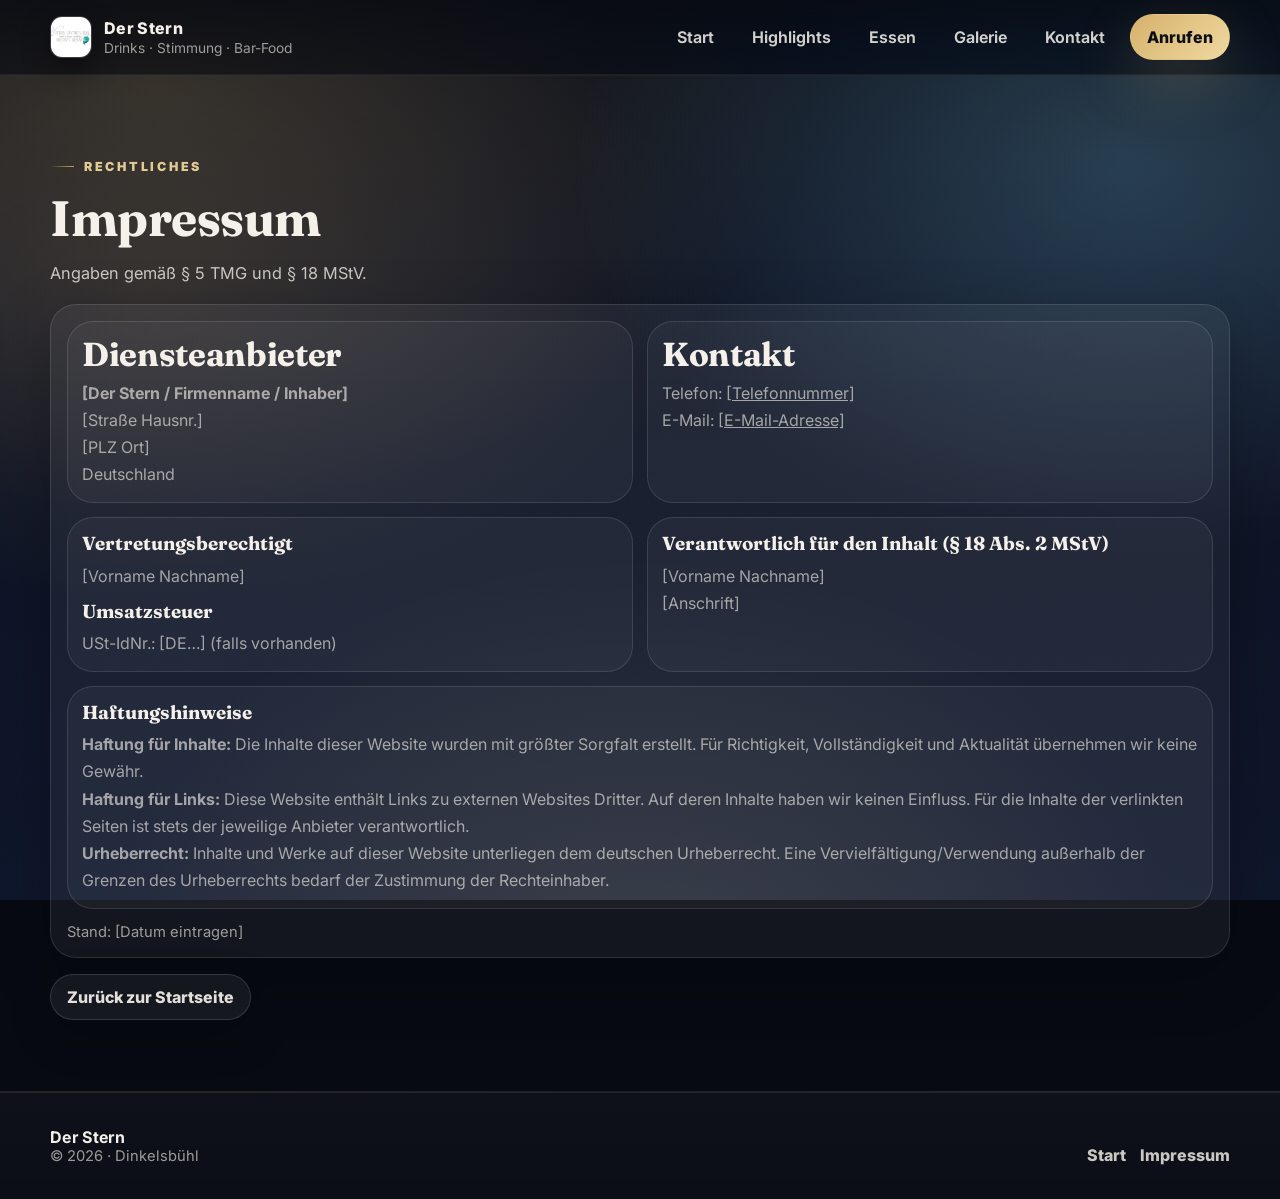
==== impressum.html @ 0d74dd8b "Add files via upload" ====
<!doctype html>
<html lang="de">
<head>
  <meta charset="utf-8" />
  <meta name="viewport" content="width=device-width,initial-scale=1" />
  <title>Impressum · Der Stern Bar · Dinkelsbühl</title>
  <meta name="description" content="Impressum von Der Stern Bar in Dinkelsbühl. Betreiberangaben, Kontakt und rechtliche Hinweise." />

  <link rel="preconnect" href="https://fonts.googleapis.com" />
  <link rel="preconnect" href="https://fonts.gstatic.com" crossorigin />
  <link href="https://fonts.googleapis.com/css2?family=Fraunces:wght@500;600;700&family=Inter:wght@400;500;600;700&display=swap" rel="stylesheet" />

  <style>
    :root{
      --bg0:#070A12; --bg1:#0B1020; --bg2:#0E162B;
      --ink:#F5F1EA; --muted:rgba(245,241,234,.78); --muted2:rgba(245,241,234,.62);
      --gold:#D6B16B; --gold2:#F0D9A0; --accent:#7DD3FC;
      --line:rgba(245,241,234,.10);
      --card:rgba(255,255,255,.06);
      --glass:rgba(10,12,18,.55);
      --shadow:0 26px 80px rgba(0,0,0,.55);
      --radius:18px; --radius2:26px; --wrap:1180px;
      --ease:cubic-bezier(.2,.9,.2,1);
    }

    *{box-sizing:border-box}
    html,body{margin:0;padding:0}
    body{
      font-family:Inter,system-ui,-apple-system,Segoe UI,Roboto,Arial,sans-serif;
      color:var(--ink);
      background:var(--bg0);
      overflow-x:hidden;
      -webkit-font-smoothing:antialiased;
      text-rendering:optimizeLegibility;
    }
    a{color:inherit}
    .wrap{width:min(var(--wrap), calc(100% - 44px)); margin:0 auto}

    .bg{
      position:fixed; inset:0; z-index:-3;
      background:
        radial-gradient(1100px 700px at 12% 10%, rgba(214,177,107,.16), transparent 60%),
        radial-gradient(900px 600px at 88% 18%, rgba(125,211,252,.14), transparent 62%),
        radial-gradient(900px 700px at 50% 110%, rgba(240,217,160,.12), transparent 62%),
        linear-gradient(180deg, var(--bg0) 0%, var(--bg1) 35%, var(--bg2) 100%);
    }
    .noise{
      position:fixed; inset:0; z-index:-2; pointer-events:none;
      opacity:.12;
      background-image:url('data:image/svg+xml;utf8,<svg xmlns="http://www.w3.org/2000/svg" width="180" height="180"><filter id="n"><feTurbulence type="fractalNoise" baseFrequency="0.9" numOctaves="3" stitchTiles="stitch"/></filter><rect width="180" height="180" filter="url(%23n)" opacity="0.35"/></svg>');
      mix-blend-mode:overlay;
    }

    .header{
      position:sticky; top:0; z-index:60;
      background:linear-gradient(180deg, rgba(7,10,18,.72), rgba(7,10,18,.45));
      backdrop-filter:saturate(160%) blur(12px);
      border-bottom:1px solid rgba(245,241,234,.08);
    }
    .header__row{
      display:flex; align-items:center; justify-content:space-between; gap:14px;
      padding:14px 0;
    }
    .brand{
      display:flex; align-items:center; gap:12px;
      text-decoration:none;
      min-width:220px;
    }
    .brand__logo{
      width:42px; height:42px; border-radius:12px;
      background:rgba(255,255,255,.06);
      border:1px solid rgba(245,241,234,.12);
      object-fit:cover; object-position:center;
      box-shadow:0 10px 28px rgba(0,0,0,.45);
    }
    .brand__name{font-weight:800; letter-spacing:.02em; line-height:1.05}
    .brand__sub{display:block; font-size:.86rem; color:var(--muted2); margin-top:2px}

    .nav{display:flex; align-items:center; gap:12px}
    .nav__link{
      text-decoration:none;
      font-weight:650;
      color:rgba(245,241,234,.86);
      padding:10px 12px;
      border-radius:999px;
      border:1px solid transparent;
      transition:transform .25s var(--ease), background .25s var(--ease), border-color .25s var(--ease);
    }
    .nav__link:hover{
      transform:translateY(-1px);
      background:rgba(255,255,255,.06);
      border-color:rgba(245,241,234,.10);
    }

    .btn{
      display:inline-flex; align-items:center; justify-content:center; gap:10px;
      padding:12px 16px;
      border-radius:999px;
      border:1px solid rgba(245,241,234,.14);
      background:rgba(255,255,255,.06);
      color:rgba(245,241,234,.92);
      font-weight:800;
      text-decoration:none;
      transition:transform .25s var(--ease), box-shadow .25s var(--ease), filter .25s var(--ease), background .25s var(--ease);
      box-shadow:0 16px 44px rgba(0,0,0,.24);
    }
    .btn--primary{
      border-color:transparent;
      background:linear-gradient(135deg, rgba(214,177,107,1), rgba(240,217,160,1));
      color:#0B0E16;
      box-shadow:0 22px 60px rgba(214,177,107,.22);
    }
    .btn--primary:hover{transform:translateY(-2px); filter:brightness(1.03)}
    .btn--ghost:hover{transform:translateY(-2px); background:rgba(255,255,255,.09)}

    .burger{
      display:none;
      width:44px; height:44px;
      border-radius:14px;
      border:1px solid rgba(245,241,234,.14);
      background:rgba(255,255,255,.05);
    }
    .burger span{display:block;height:2px;background:rgba(245,241,234,.86);margin:7px 11px;border-radius:2px}

    .kicker{
      display:inline-flex; align-items:center; gap:10px;
      text-transform:uppercase;
      letter-spacing:.22em;
      font-weight:900;
      font-size:.78rem;
      color:rgba(240,217,160,.92);
    }
    .kicker:before{
      content:"";
      width:24px; height:1px;
      background:linear-gradient(90deg, rgba(214,177,107,.0), rgba(214,177,107,.9));
    }
    .h1{
      font-family:Fraunces,serif;
      font-size:clamp(2.2rem, 4.2vw, 3.1rem);
      line-height:1.03;
      margin:.35rem 0 .9rem;
      letter-spacing:-.01em;
    }
    .h2{
      font-family:Fraunces,serif;
      font-size:clamp(1.55rem, 2.6vw, 2.1rem);
      line-height:1.08;
      margin:0 0 .65rem;
      letter-spacing:-.01em;
    }
    .h3{font-family:Fraunces,serif;font-size:1.18rem;margin:0 0 .45rem}
    .lead{font-size:1.02rem;line-height:1.68;color:var(--muted);max-width:70ch}
    .muted{color:var(--muted)}
    .muted2{color:var(--muted2)}
    .small{font-size:.92rem}

    .section{padding:72px 0; position:relative}
    .section--shade:before{
      content:""; position:absolute; inset:0; pointer-events:none; z-index:-1;
      background:
        radial-gradient(900px 520px at 12% 20%, rgba(214,177,107,.12), transparent 62%),
        radial-gradient(900px 620px at 88% 10%, rgba(125,211,252,.10), transparent 62%),
        linear-gradient(180deg, rgba(255,255,255,.02), rgba(255,255,255,.00));
      border-top:1px solid rgba(245,241,234,.06);
      border-bottom:1px solid rgba(245,241,234,.06);
    }

    .panel{
      border-radius:var(--radius2);
      border:1px solid rgba(245,241,234,.12);
      background:rgba(255,255,255,.05);
      box-shadow:0 18px 60px rgba(0,0,0,.26);
      padding:16px;
    }
    .legalGrid{
      display:grid;
      grid-template-columns:repeat(2, minmax(0,1fr));
      gap:14px;
    }
    .legalBlock{
      border-radius:var(--radius2);
      border:1px solid rgba(245,241,234,.12);
      background:rgba(255,255,255,.04);
      padding:14px;
    }
    .legalBlock--full{grid-column:1/-1}
    .legalP{margin:0; line-height:1.7}

    .footer{
      padding:34px 0;
      border-top:1px solid rgba(245,241,234,.10);
      background:linear-gradient(180deg, rgba(255,255,255,.03), rgba(255,255,255,.02));
    }
    .footer__row{display:flex; justify-content:space-between; gap:16px; align-items:flex-end; flex-wrap:wrap}
    .footer__links{display:flex; gap:14px; flex-wrap:wrap}
    .footer__links a{text-decoration:none; font-weight:800; color:rgba(245,241,234,.82)}
    .footer__links a:hover{color:rgba(240,217,160,.95)}

    @media (max-width: 980px){
      .burger{display:inline-block}
      .nav{
        position:fixed;
        left:16px; right:16px;
        top:72px;
        display:none;
        flex-direction:column;
        align-items:stretch;
        gap:10px;
        padding:14px;
        border-radius:22px;
        border:1px solid rgba(245,241,234,.14);
        background:rgba(7,10,18,.78);
        backdrop-filter:blur(14px) saturate(160%);
        box-shadow:var(--shadow);
      }
      .nav.is-open{display:flex}
      .legalGrid{grid-template-columns:1fr}
    }
  </style>
</head>

<body>
  <div class="bg" aria-hidden="true"></div>
  <div class="noise" aria-hidden="true"></div>

  <header class="header">
    <div class="wrap header__row">
      <a class="brand" href="index.html#top" aria-label="Zur Startseite">
        <img class="brand__logo" src="logo.png" alt="Der Stern Logo" />
        <div class="brand__text">
          <span class="brand__name">Der Stern</span>
          <span class="brand__sub">Drinks · Stimmung · Bar-Food</span>
        </div>
      </a>

      <nav class="nav" data-nav>
        <a class="nav__link" href="index.html#top">Start</a>
        <a class="nav__link" href="index.html#drinks">Highlights</a>
        <a class="nav__link" href="index.html#ersans">Essen</a>
        <a class="nav__link" href="index.html#gallery">Galerie</a>
        <a class="nav__link" href="index.html#kontakt">Kontakt</a>
        <a class="btn btn--primary" href="tel:+4998515507900">Anrufen</a>
      </nav>

      <button class="burger" type="button" aria-label="Menü öffnen" data-burger>
        <span></span><span></span><span></span>
      </button>
    </div>
  </header>

  <main>
    <section class="section section--shade">
      <div class="wrap">
        <p class="kicker">Rechtliches</p>
        <h1 class="h1">Impressum</h1>
        <p class="lead">Angaben gemäß § 5 TMG und § 18 MStV.</p>

        <div class="panel" style="margin-top:16px">
          <div class="legalGrid">
            <div class="legalBlock">
              <h2 class="h2" style="margin:0 0 .5rem">Diensteanbieter</h2>
              <p class="muted2 legalP">
                <strong>[Der Stern / Firmenname / Inhaber]</strong><br>
                [Straße Hausnr.]<br>
                [PLZ Ort]<br>
                Deutschland
              </p>
            </div>

            <div class="legalBlock">
              <h2 class="h2" style="margin:0 0 .5rem">Kontakt</h2>
              <p class="muted2 legalP">
                Telefon: <a href="tel:+49XXXXXXXXXX">[Telefonnummer]</a><br>
                E-Mail: <a href="mailto:info@deine-domain.de">[E-Mail-Adresse]</a>
              </p>
            </div>

            <div class="legalBlock">
              <h3 class="h3">Vertretungsberechtigt</h3>
              <p class="muted2 legalP">[Vorname Nachname]</p>

              <div style="height:10px"></div>

              <h3 class="h3">Umsatzsteuer</h3>
              <p class="muted2 legalP">USt-IdNr.: [DE…] (falls vorhanden)</p>
            </div>

            <div class="legalBlock">
              <h3 class="h3">Verantwortlich für den Inhalt (§ 18 Abs. 2 MStV)</h3>
              <p class="muted2 legalP">
                [Vorname Nachname]<br>
                [Anschrift]
              </p>
            </div>

            <div class="legalBlock legalBlock--full">
              <h3 class="h3">Haftungshinweise</h3>
              <p class="muted2 legalP">
                <strong>Haftung für Inhalte:</strong> Die Inhalte dieser Website wurden mit größter Sorgfalt erstellt.
                Für Richtigkeit, Vollständigkeit und Aktualität übernehmen wir keine Gewähr.
              </p>
              <p class="muted2 legalP">
                <strong>Haftung für Links:</strong> Diese Website enthält Links zu externen Websites Dritter.
                Auf deren Inhalte haben wir keinen Einfluss. Für die Inhalte der verlinkten Seiten ist stets der jeweilige Anbieter verantwortlich.
              </p>
              <p class="muted2 legalP" style="margin-bottom:0">
                <strong>Urheberrecht:</strong> Inhalte und Werke auf dieser Website unterliegen dem deutschen Urheberrecht.
                Eine Vervielfältigung/Verwendung außerhalb der Grenzen des Urheberrechts bedarf der Zustimmung der Rechteinhaber.
              </p>
            </div>
          </div>

          <p class="muted2 small" style="margin:14px 0 0">Stand: [Datum eintragen]</p>
        </div>

        <div style="margin-top:16px">
          <a class="btn btn--ghost" href="index.html#top">Zurück zur Startseite</a>
        </div>
      </div>
    </section>
  </main>

  <footer class="footer">
    <div class="wrap footer__row">
      <div>
        <strong style="letter-spacing:.02em">Der Stern</strong>
        <div class="muted2 small">© <span data-year></span> · Dinkelsbühl</div>
      </div>
      <div class="footer__links">
        <a href="index.html#top">Start</a>
        <a href="impressum.html">Impressum</a>
      </div>
    </div>
  </footer>

  <script>
    // Year
    document.querySelectorAll('[data-year]').forEach(el => el.textContent = new Date().getFullYear());

    // Mobile nav toggle
    const burger = document.querySelector('[data-burger]');
    const nav = document.querySelector('[data-nav]');
    if (burger && nav) {
      burger.addEventListener('click', () => nav.classList.toggle('is-open'));
      nav.querySelectorAll('a').forEach(a => a.addEventListener('click', () => nav.classList.remove('is-open')));
    }
  </script>
</body>
</html>
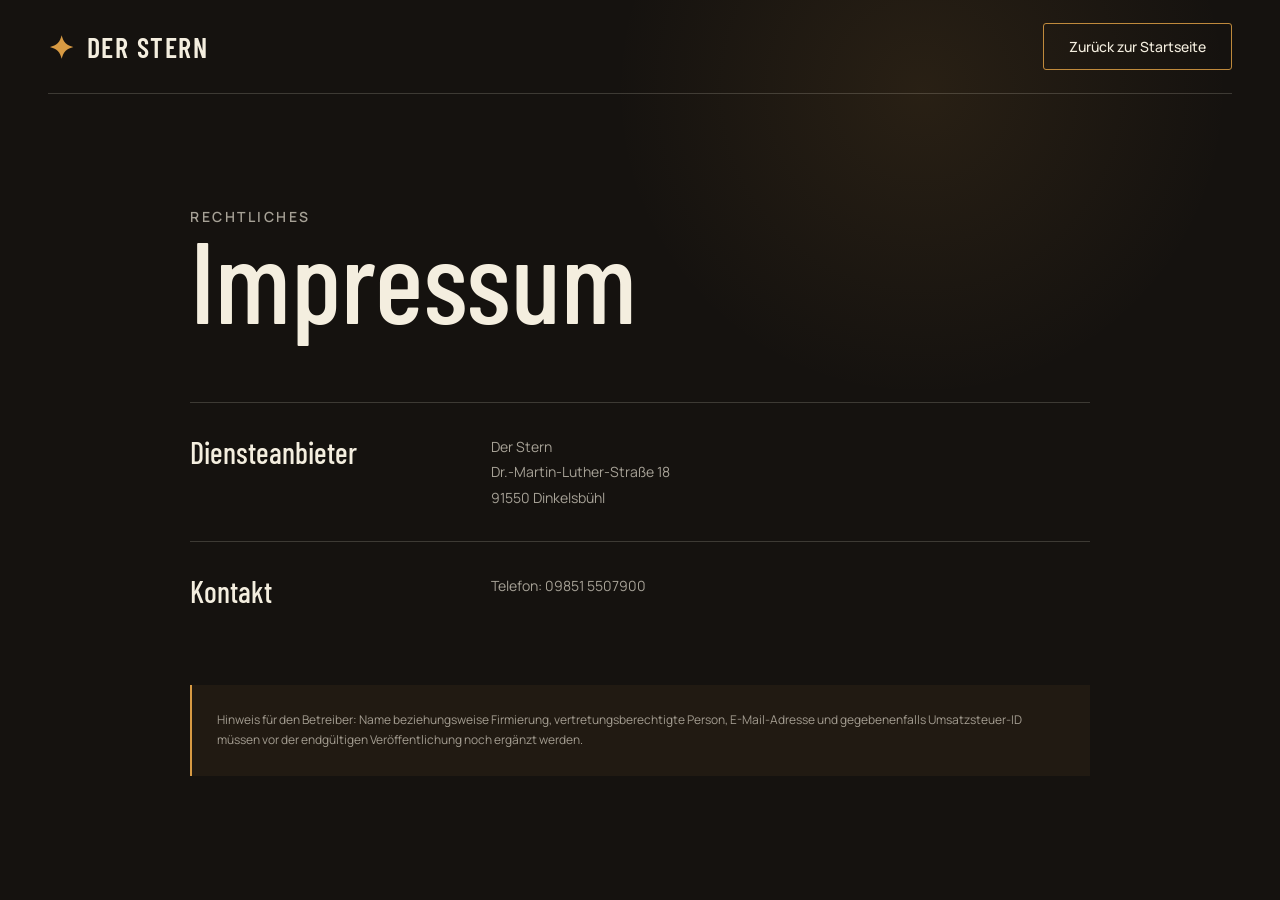
==== commit ec5cda08: "Add files via upload" ====
--- a/impressum.html
+++ b/impressum.html
@@ -1,350 +1,34 @@
-<!doctype html>
-<html lang="de">
-<head>
-  <meta charset="utf-8" />
-  <meta name="viewport" content="width=device-width,initial-scale=1" />
-  <title>Impressum · Der Stern Bar · Dinkelsbühl</title>
-  <meta name="description" content="Impressum von Der Stern Bar in Dinkelsbühl. Betreiberangaben, Kontakt und rechtliche Hinweise." />
-
-  <link rel="preconnect" href="https://fonts.googleapis.com" />
-  <link rel="preconnect" href="https://fonts.gstatic.com" crossorigin />
-  <link href="https://fonts.googleapis.com/css2?family=Fraunces:wght@500;600;700&family=Inter:wght@400;500;600;700&display=swap" rel="stylesheet" />
-
-  <style>
-    :root{
-      --bg0:#070A12; --bg1:#0B1020; --bg2:#0E162B;
-      --ink:#F5F1EA; --muted:rgba(245,241,234,.78); --muted2:rgba(245,241,234,.62);
-      --gold:#D6B16B; --gold2:#F0D9A0; --accent:#7DD3FC;
-      --line:rgba(245,241,234,.10);
-      --card:rgba(255,255,255,.06);
-      --glass:rgba(10,12,18,.55);
-      --shadow:0 26px 80px rgba(0,0,0,.55);
-      --radius:18px; --radius2:26px; --wrap:1180px;
-      --ease:cubic-bezier(.2,.9,.2,1);
-    }
-
-    *{box-sizing:border-box}
-    html,body{margin:0;padding:0}
-    body{
-      font-family:Inter,system-ui,-apple-system,Segoe UI,Roboto,Arial,sans-serif;
-      color:var(--ink);
-      background:var(--bg0);
-      overflow-x:hidden;
-      -webkit-font-smoothing:antialiased;
-      text-rendering:optimizeLegibility;
-    }
-    a{color:inherit}
-    .wrap{width:min(var(--wrap), calc(100% - 44px)); margin:0 auto}
-
-    .bg{
-      position:fixed; inset:0; z-index:-3;
-      background:
-        radial-gradient(1100px 700px at 12% 10%, rgba(214,177,107,.16), transparent 60%),
-        radial-gradient(900px 600px at 88% 18%, rgba(125,211,252,.14), transparent 62%),
-        radial-gradient(900px 700px at 50% 110%, rgba(240,217,160,.12), transparent 62%),
-        linear-gradient(180deg, var(--bg0) 0%, var(--bg1) 35%, var(--bg2) 100%);
-    }
-    .noise{
-      position:fixed; inset:0; z-index:-2; pointer-events:none;
-      opacity:.12;
-      background-image:url('data:image/svg+xml;utf8,<svg xmlns="http://www.w3.org/2000/svg" width="180" height="180"><filter id="n"><feTurbulence type="fractalNoise" baseFrequency="0.9" numOctaves="3" stitchTiles="stitch"/></filter><rect width="180" height="180" filter="url(%23n)" opacity="0.35"/></svg>');
-      mix-blend-mode:overlay;
-    }
-
-    .header{
-      position:sticky; top:0; z-index:60;
-      background:linear-gradient(180deg, rgba(7,10,18,.72), rgba(7,10,18,.45));
-      backdrop-filter:saturate(160%) blur(12px);
-      border-bottom:1px solid rgba(245,241,234,.08);
-    }
-    .header__row{
-      display:flex; align-items:center; justify-content:space-between; gap:14px;
-      padding:14px 0;
-    }
-    .brand{
-      display:flex; align-items:center; gap:12px;
-      text-decoration:none;
-      min-width:220px;
-    }
-    .brand__logo{
-      width:42px; height:42px; border-radius:12px;
-      background:rgba(255,255,255,.06);
-      border:1px solid rgba(245,241,234,.12);
-      object-fit:cover; object-position:center;
-      box-shadow:0 10px 28px rgba(0,0,0,.45);
-    }
-    .brand__name{font-weight:800; letter-spacing:.02em; line-height:1.05}
-    .brand__sub{display:block; font-size:.86rem; color:var(--muted2); margin-top:2px}
-
-    .nav{display:flex; align-items:center; gap:12px}
-    .nav__link{
-      text-decoration:none;
-      font-weight:650;
-      color:rgba(245,241,234,.86);
-      padding:10px 12px;
-      border-radius:999px;
-      border:1px solid transparent;
-      transition:transform .25s var(--ease), background .25s var(--ease), border-color .25s var(--ease);
-    }
-    .nav__link:hover{
-      transform:translateY(-1px);
-      background:rgba(255,255,255,.06);
-      border-color:rgba(245,241,234,.10);
-    }
-
-    .btn{
-      display:inline-flex; align-items:center; justify-content:center; gap:10px;
-      padding:12px 16px;
-      border-radius:999px;
-      border:1px solid rgba(245,241,234,.14);
-      background:rgba(255,255,255,.06);
-      color:rgba(245,241,234,.92);
-      font-weight:800;
-      text-decoration:none;
-      transition:transform .25s var(--ease), box-shadow .25s var(--ease), filter .25s var(--ease), background .25s var(--ease);
-      box-shadow:0 16px 44px rgba(0,0,0,.24);
-    }
-    .btn--primary{
-      border-color:transparent;
-      background:linear-gradient(135deg, rgba(214,177,107,1), rgba(240,217,160,1));
-      color:#0B0E16;
-      box-shadow:0 22px 60px rgba(214,177,107,.22);
-    }
-    .btn--primary:hover{transform:translateY(-2px); filter:brightness(1.03)}
-    .btn--ghost:hover{transform:translateY(-2px); background:rgba(255,255,255,.09)}
-
-    .burger{
-      display:none;
-      width:44px; height:44px;
-      border-radius:14px;
-      border:1px solid rgba(245,241,234,.14);
-      background:rgba(255,255,255,.05);
-    }
-    .burger span{display:block;height:2px;background:rgba(245,241,234,.86);margin:7px 11px;border-radius:2px}
-
-    .kicker{
-      display:inline-flex; align-items:center; gap:10px;
-      text-transform:uppercase;
-      letter-spacing:.22em;
-      font-weight:900;
-      font-size:.78rem;
-      color:rgba(240,217,160,.92);
-    }
-    .kicker:before{
-      content:"";
-      width:24px; height:1px;
-      background:linear-gradient(90deg, rgba(214,177,107,.0), rgba(214,177,107,.9));
-    }
-    .h1{
-      font-family:Fraunces,serif;
-      font-size:clamp(2.2rem, 4.2vw, 3.1rem);
-      line-height:1.03;
-      margin:.35rem 0 .9rem;
-      letter-spacing:-.01em;
-    }
-    .h2{
-      font-family:Fraunces,serif;
-      font-size:clamp(1.55rem, 2.6vw, 2.1rem);
-      line-height:1.08;
-      margin:0 0 .65rem;
-      letter-spacing:-.01em;
-    }
-    .h3{font-family:Fraunces,serif;font-size:1.18rem;margin:0 0 .45rem}
-    .lead{font-size:1.02rem;line-height:1.68;color:var(--muted);max-width:70ch}
-    .muted{color:var(--muted)}
-    .muted2{color:var(--muted2)}
-    .small{font-size:.92rem}
-
-    .section{padding:72px 0; position:relative}
-    .section--shade:before{
-      content:""; position:absolute; inset:0; pointer-events:none; z-index:-1;
-      background:
-        radial-gradient(900px 520px at 12% 20%, rgba(214,177,107,.12), transparent 62%),
-        radial-gradient(900px 620px at 88% 10%, rgba(125,211,252,.10), transparent 62%),
-        linear-gradient(180deg, rgba(255,255,255,.02), rgba(255,255,255,.00));
-      border-top:1px solid rgba(245,241,234,.06);
-      border-bottom:1px solid rgba(245,241,234,.06);
-    }
-
-    .panel{
-      border-radius:var(--radius2);
-      border:1px solid rgba(245,241,234,.12);
-      background:rgba(255,255,255,.05);
-      box-shadow:0 18px 60px rgba(0,0,0,.26);
-      padding:16px;
-    }
-    .legalGrid{
-      display:grid;
-      grid-template-columns:repeat(2, minmax(0,1fr));
-      gap:14px;
-    }
-    .legalBlock{
-      border-radius:var(--radius2);
-      border:1px solid rgba(245,241,234,.12);
-      background:rgba(255,255,255,.04);
-      padding:14px;
-    }
-    .legalBlock--full{grid-column:1/-1}
-    .legalP{margin:0; line-height:1.7}
-
-    .footer{
-      padding:34px 0;
-      border-top:1px solid rgba(245,241,234,.10);
-      background:linear-gradient(180deg, rgba(255,255,255,.03), rgba(255,255,255,.02));
-    }
-    .footer__row{display:flex; justify-content:space-between; gap:16px; align-items:flex-end; flex-wrap:wrap}
-    .footer__links{display:flex; gap:14px; flex-wrap:wrap}
-    .footer__links a{text-decoration:none; font-weight:800; color:rgba(245,241,234,.82)}
-    .footer__links a:hover{color:rgba(240,217,160,.95)}
-
-    @media (max-width: 980px){
-      .burger{display:inline-block}
-      .nav{
-        position:fixed;
-        left:16px; right:16px;
-        top:72px;
-        display:none;
-        flex-direction:column;
-        align-items:stretch;
-        gap:10px;
-        padding:14px;
-        border-radius:22px;
-        border:1px solid rgba(245,241,234,.14);
-        background:rgba(7,10,18,.78);
-        backdrop-filter:blur(14px) saturate(160%);
-        box-shadow:var(--shadow);
-      }
-      .nav.is-open{display:flex}
-      .legalGrid{grid-template-columns:1fr}
-    }
-  </style>
-</head>
-
-<body>
-  <div class="bg" aria-hidden="true"></div>
-  <div class="noise" aria-hidden="true"></div>
-
-  <header class="header">
-    <div class="wrap header__row">
-      <a class="brand" href="index.html#top" aria-label="Zur Startseite">
-        <img class="brand__logo" src="logo.png" alt="Der Stern Logo" />
-        <div class="brand__text">
-          <span class="brand__name">Der Stern</span>
-          <span class="brand__sub">Drinks · Stimmung · Bar-Food</span>
-        </div>
-      </a>
-
-      <nav class="nav" data-nav>
-        <a class="nav__link" href="index.html#top">Start</a>
-        <a class="nav__link" href="index.html#drinks">Highlights</a>
-        <a class="nav__link" href="index.html#ersans">Essen</a>
-        <a class="nav__link" href="index.html#gallery">Galerie</a>
-        <a class="nav__link" href="index.html#kontakt">Kontakt</a>
-        <a class="btn btn--primary" href="tel:+4998515507900">Anrufen</a>
-      </nav>
-
-      <button class="burger" type="button" aria-label="Menü öffnen" data-burger>
-        <span></span><span></span><span></span>
-      </button>
-    </div>
-  </header>
-
-  <main>
-    <section class="section section--shade">
-      <div class="wrap">
-        <p class="kicker">Rechtliches</p>
-        <h1 class="h1">Impressum</h1>
-        <p class="lead">Angaben gemäß § 5 TMG und § 18 MStV.</p>
-
-        <div class="panel" style="margin-top:16px">
-          <div class="legalGrid">
-            <div class="legalBlock">
-              <h2 class="h2" style="margin:0 0 .5rem">Diensteanbieter</h2>
-              <p class="muted2 legalP">
-                <strong>[Der Stern / Firmenname / Inhaber]</strong><br>
-                [Straße Hausnr.]<br>
-                [PLZ Ort]<br>
-                Deutschland
-              </p>
-            </div>
-
-            <div class="legalBlock">
-              <h2 class="h2" style="margin:0 0 .5rem">Kontakt</h2>
-              <p class="muted2 legalP">
-                Telefon: <a href="tel:+49XXXXXXXXXX">[Telefonnummer]</a><br>
-                E-Mail: <a href="mailto:info@deine-domain.de">[E-Mail-Adresse]</a>
-              </p>
-            </div>
-
-            <div class="legalBlock">
-              <h3 class="h3">Vertretungsberechtigt</h3>
-              <p class="muted2 legalP">[Vorname Nachname]</p>
-
-              <div style="height:10px"></div>
-
-              <h3 class="h3">Umsatzsteuer</h3>
-              <p class="muted2 legalP">USt-IdNr.: [DE…] (falls vorhanden)</p>
-            </div>
-
-            <div class="legalBlock">
-              <h3 class="h3">Verantwortlich für den Inhalt (§ 18 Abs. 2 MStV)</h3>
-              <p class="muted2 legalP">
-                [Vorname Nachname]<br>
-                [Anschrift]
-              </p>
-            </div>
-
-            <div class="legalBlock legalBlock--full">
-              <h3 class="h3">Haftungshinweise</h3>
-              <p class="muted2 legalP">
-                <strong>Haftung für Inhalte:</strong> Die Inhalte dieser Website wurden mit größter Sorgfalt erstellt.
-                Für Richtigkeit, Vollständigkeit und Aktualität übernehmen wir keine Gewähr.
-              </p>
-              <p class="muted2 legalP">
-                <strong>Haftung für Links:</strong> Diese Website enthält Links zu externen Websites Dritter.
-                Auf deren Inhalte haben wir keinen Einfluss. Für die Inhalte der verlinkten Seiten ist stets der jeweilige Anbieter verantwortlich.
-              </p>
-              <p class="muted2 legalP" style="margin-bottom:0">
-                <strong>Urheberrecht:</strong> Inhalte und Werke auf dieser Website unterliegen dem deutschen Urheberrecht.
-                Eine Vervielfältigung/Verwendung außerhalb der Grenzen des Urheberrechts bedarf der Zustimmung der Rechteinhaber.
-              </p>
-            </div>
-          </div>
-
-          <p class="muted2 small" style="margin:14px 0 0">Stand: [Datum eintragen]</p>
-        </div>
-
-        <div style="margin-top:16px">
-          <a class="btn btn--ghost" href="index.html#top">Zurück zur Startseite</a>
-        </div>
-      </div>
-    </section>
-  </main>
-
-  <footer class="footer">
-    <div class="wrap footer__row">
-      <div>
-        <strong style="letter-spacing:.02em">Der Stern</strong>
-        <div class="muted2 small">© <span data-year></span> · Dinkelsbühl</div>
-      </div>
-      <div class="footer__links">
-        <a href="index.html#top">Start</a>
-        <a href="impressum.html">Impressum</a>
-      </div>
-    </div>
-  </footer>
-
-  <script>
-    // Year
-    document.querySelectorAll('[data-year]').forEach(el => el.textContent = new Date().getFullYear());
-
-    // Mobile nav toggle
-    const burger = document.querySelector('[data-burger]');
-    const nav = document.querySelector('[data-nav]');
-    if (burger && nav) {
-      burger.addEventListener('click', () => nav.classList.toggle('is-open'));
-      nav.querySelectorAll('a').forEach(a => a.addEventListener('click', () => nav.classList.remove('is-open')));
-    }
-  </script>
-</body>
-</html>
+<!doctype html>
+<html lang="de">
+<head>
+  <meta charset="utf-8">
+  <meta name="viewport" content="width=device-width, initial-scale=1">
+  <meta name="description" content="Rechtliche Angaben zum Stern in Dinkelsbühl.">
+  <title>Impressum | Der Stern Dinkelsbühl</title>
+  <link rel="icon" href="favicon.svg" type="image/svg+xml">
+  <link rel="stylesheet" href="style.css">
+</head>
+<body>
+  <main class="legal-page">
+    <header class="legal-header">
+      <a class="wordmark" href="index.html" aria-label="Zur Startseite">
+        <span class="wordmark-star" aria-hidden="true">✦</span><span>Der Stern</span>
+      </a>
+      <a class="header-cta" href="index.html">Zurück zur Startseite</a>
+    </header>
+    <article class="legal-content">
+      <p class="section-kicker">Rechtliches</p>
+      <h1>Impressum</h1>
+      <section>
+        <h2>Diensteanbieter</h2>
+        <p>Der Stern<br>Dr.-Martin-Luther-Straße 18<br>91550 Dinkelsbühl</p>
+      </section>
+      <section>
+        <h2>Kontakt</h2>
+        <p>Telefon: <a href="tel:+4998515507900">09851 5507900</a></p>
+      </section>
+      <aside class="legal-note">Hinweis für den Betreiber: Name beziehungsweise Firmierung, vertretungsberechtigte Person, E-Mail-Adresse und gegebenenfalls Umsatzsteuer-ID müssen vor der endgültigen Veröffentlichung noch ergänzt werden.</aside>
+    </article>
+  </main>
+</body>
+</html>
--- a/style.css
+++ b/style.css
@@ -0,0 +1,1439 @@
+@font-face {
+  font-family: "Barlow Condensed";
+  src: url("fonts/barlow-condensed-latin-500-normal.woff2") format("woff2");
+  font-display: swap;
+  font-style: normal;
+  font-weight: 500;
+}
+
+@font-face {
+  font-family: "Barlow Condensed";
+  src: url("fonts/barlow-condensed-latin-600-normal.woff2") format("woff2");
+  font-display: swap;
+  font-style: normal;
+  font-weight: 600;
+}
+
+@font-face {
+  font-family: "Manrope";
+  src: url("fonts/manrope-latin-400-normal.woff2") format("woff2");
+  font-display: swap;
+  font-style: normal;
+  font-weight: 400;
+}
+
+@font-face {
+  font-family: "Manrope";
+  src: url("fonts/manrope-latin-500-normal.woff2") format("woff2");
+  font-display: swap;
+  font-style: normal;
+  font-weight: 500;
+}
+
+@font-face {
+  font-family: "Manrope";
+  src: url("fonts/manrope-latin-600-normal.woff2") format("woff2");
+  font-display: swap;
+  font-style: normal;
+  font-weight: 600;
+}
+
+:root {
+  --ink: #0b0907;
+  --charcoal: #15120f;
+  --espresso: #251a14;
+  --amber: #d79a43;
+  --amber-light: #efb95f;
+  --ivory: #f4eedf;
+  --taupe: #b9aa98;
+  --line: rgba(244, 238, 223, 0.18);
+}
+
+* {
+  box-sizing: border-box;
+}
+
+html {
+  scroll-behavior: smooth;
+}
+
+body {
+  margin: 0;
+  background: var(--ink);
+  color: var(--ivory);
+  font-family: "Manrope", sans-serif;
+  text-rendering: optimizeLegibility;
+}
+
+a {
+  color: inherit;
+  text-decoration: none;
+}
+
+button,
+a {
+  -webkit-tap-highlight-color: transparent;
+}
+
+.hero {
+  position: relative;
+  min-height: 100svh;
+  isolation: isolate;
+  overflow: hidden;
+  background: #110e0b;
+}
+
+.hero-image {
+  position: absolute;
+  inset: 0;
+  z-index: -3;
+  width: 100%;
+  height: 100%;
+  object-fit: cover;
+  object-position: 57% center;
+  animation: hero-settle 1.5s cubic-bezier(0.2, 0.7, 0.2, 1) both;
+}
+
+.hero-shade {
+  position: absolute;
+  inset: 0;
+  z-index: -2;
+  background:
+    linear-gradient(90deg, rgba(8, 6, 4, 0.96) 0%, rgba(8, 6, 4, 0.86) 27%, rgba(8, 6, 4, 0.34) 58%, rgba(8, 6, 4, 0.12) 100%),
+    linear-gradient(180deg, rgba(6, 5, 4, 0.42) 0%, transparent 24%, transparent 70%, rgba(6, 5, 4, 0.76) 100%);
+}
+
+.hero::after {
+  content: "";
+  position: absolute;
+  inset: 0;
+  z-index: -1;
+  pointer-events: none;
+  opacity: 0.035;
+  background-image: url("data:image/svg+xml,%3Csvg viewBox='0 0 180 180' xmlns='http://www.w3.org/2000/svg'%3E%3Cfilter id='n'%3E%3CfeTurbulence type='fractalNoise' baseFrequency='.8' numOctaves='3' stitchTiles='stitch'/%3E%3C/filter%3E%3Crect width='100%25' height='100%25' filter='url(%23n)' opacity='.8'/%3E%3C/svg%3E");
+}
+
+.site-header {
+  width: min(100% - 96px, 1480px);
+  height: 94px;
+  margin-inline: auto;
+  display: grid;
+  grid-template-columns: auto 1fr auto;
+  align-items: center;
+  gap: 42px;
+  border-bottom: 1px solid rgba(244, 238, 223, 0.1);
+  animation: fade-down 0.75s 0.08s both;
+}
+
+.wordmark {
+  display: inline-flex;
+  align-items: center;
+  gap: 11px;
+  font-family: "Barlow Condensed", sans-serif;
+  font-size: 28px;
+  font-weight: 600;
+  letter-spacing: 0.055em;
+  text-transform: uppercase;
+}
+
+.wordmark-star {
+  color: var(--amber);
+  font-size: 31px;
+  line-height: 1;
+}
+
+.main-nav {
+  justify-self: center;
+  display: flex;
+  align-items: center;
+  gap: clamp(24px, 2.8vw, 48px);
+}
+
+.main-nav a {
+  position: relative;
+  padding-block: 35px;
+  color: rgba(244, 238, 223, 0.86);
+  font-size: 14px;
+  font-weight: 500;
+}
+
+.main-nav a::after {
+  content: "";
+  position: absolute;
+  left: 0;
+  right: 100%;
+  bottom: 25px;
+  height: 1px;
+  background: var(--amber);
+  transition: right 260ms ease;
+}
+
+.main-nav a:hover::after {
+  right: 0;
+}
+
+.header-cta {
+  min-height: 47px;
+  padding: 0 25px;
+  display: inline-flex;
+  align-items: center;
+  justify-content: center;
+  border: 1px solid rgba(215, 154, 67, 0.88);
+  border-radius: 3px;
+  color: var(--ivory);
+  font-size: 14px;
+  font-weight: 500;
+  transition: background 220ms ease, color 220ms ease, transform 220ms ease;
+}
+
+.header-cta:hover {
+  color: #17100b;
+  background: var(--amber-light);
+  transform: translateY(-2px);
+}
+
+.menu-toggle {
+  display: none;
+}
+
+.hero-content {
+  width: min(100% - 12vw, 1480px);
+  margin: clamp(90px, 12vh, 145px) auto 100px;
+}
+
+.eyebrow {
+  margin: 0 0 23px;
+  color: var(--amber-light);
+  font-size: 12px;
+  font-weight: 600;
+  letter-spacing: 0.16em;
+  text-transform: uppercase;
+  animation: reveal-up 0.75s 0.18s both;
+}
+
+.hero h1 {
+  max-width: 660px;
+  margin: 0;
+  font-family: "Barlow Condensed", sans-serif;
+  font-size: clamp(74px, 7vw, 116px);
+  font-weight: 500;
+  line-height: 0.85;
+  letter-spacing: -0.025em;
+  text-wrap: balance;
+  animation: reveal-up 0.85s 0.27s both;
+}
+
+.hero-copy {
+  max-width: 500px;
+  margin: 30px 0 0;
+  color: rgba(244, 238, 223, 0.78);
+  font-size: clamp(16px, 1.2vw, 19px);
+  line-height: 1.65;
+  animation: reveal-up 0.8s 0.37s both;
+}
+
+.hero-actions {
+  margin-top: 31px;
+  display: flex;
+  flex-wrap: wrap;
+  gap: 14px;
+  animation: reveal-up 0.8s 0.47s both;
+}
+
+.button {
+  min-width: 190px;
+  min-height: 56px;
+  padding: 0 25px;
+  display: inline-flex;
+  align-items: center;
+  justify-content: center;
+  border: 1px solid var(--amber);
+  border-radius: 3px;
+  font-size: 15px;
+  font-weight: 600;
+  transition: transform 220ms ease, background 220ms ease, color 220ms ease, border-color 220ms ease;
+}
+
+.button:hover {
+  transform: translateY(-2px);
+}
+
+.button-primary {
+  color: #1c130c;
+  background: var(--amber-light);
+  border-color: var(--amber-light);
+}
+
+.button-primary:hover {
+  background: #f7c677;
+  border-color: #f7c677;
+}
+
+.button-outline {
+  background: rgba(10, 8, 6, 0.14);
+  backdrop-filter: blur(7px);
+}
+
+.button-outline:hover {
+  color: #1c130c;
+  background: var(--amber-light);
+}
+
+.open-status {
+  width: fit-content;
+  margin-top: 22px;
+  display: flex;
+  align-items: center;
+  gap: 10px;
+  color: rgba(244, 238, 223, 0.64);
+  font-size: 13px;
+  animation: reveal-up 0.8s 0.55s both;
+}
+
+.status-dot {
+  width: 8px;
+  height: 8px;
+  border-radius: 50%;
+  background: #9a8774;
+  box-shadow: 0 0 0 5px rgba(154, 135, 116, 0.09);
+}
+
+.status-dot.is-open {
+  background: var(--amber-light);
+  box-shadow: 0 0 0 5px rgba(239, 185, 95, 0.12);
+}
+
+.hero-bottom {
+  position: absolute;
+  right: 4.8vw;
+  bottom: 32px;
+  left: 4.8vw;
+  display: flex;
+  align-items: center;
+  gap: 18px;
+  color: rgba(244, 238, 223, 0.44);
+  font-size: 10px;
+  font-weight: 600;
+  letter-spacing: 0.18em;
+  text-transform: uppercase;
+}
+
+.hero-bottom-line {
+  height: 1px;
+  flex: 1;
+  background: rgba(244, 238, 223, 0.14);
+}
+
+.section-wrap {
+  width: min(100% - 96px, 1320px);
+  margin-inline: auto;
+}
+
+.section-kicker {
+  margin: 0 0 24px;
+  color: var(--amber);
+  font-size: 11px;
+  font-weight: 600;
+  letter-spacing: 0.18em;
+  text-transform: uppercase;
+}
+
+.reveal {
+  opacity: 0;
+  transform: translateY(28px);
+  transition: opacity 750ms ease, transform 750ms cubic-bezier(0.2, 0.72, 0.2, 1);
+}
+
+.reveal.is-visible {
+  opacity: 1;
+  transform: translateY(0);
+}
+
+.intro-section {
+  padding: 145px 0 132px;
+  overflow: hidden;
+  color: var(--espresso);
+  background: #eee5d6;
+}
+
+.intro-grid {
+  display: grid;
+  grid-template-columns: minmax(0, 1.1fr) minmax(320px, 0.72fr);
+  gap: clamp(72px, 10vw, 160px);
+  align-items: end;
+}
+
+.intro-heading h2,
+.section-head h2,
+.sport-copy h2,
+.contact-heading h2 {
+  margin: 0;
+  font-family: "Barlow Condensed", sans-serif;
+  font-weight: 500;
+  letter-spacing: -0.02em;
+}
+
+.intro-heading h2 {
+  max-width: 720px;
+  font-size: clamp(62px, 6.8vw, 100px);
+  line-height: 0.9;
+}
+
+.intro-copy {
+  padding-bottom: 5px;
+}
+
+.intro-copy p {
+  margin: 0;
+  color: rgba(37, 26, 20, 0.72);
+  font-size: 15px;
+  line-height: 1.8;
+}
+
+.intro-copy .intro-lead {
+  margin-bottom: 20px;
+  color: var(--espresso);
+  font-size: 18px;
+  line-height: 1.65;
+}
+
+.text-link {
+  width: fit-content;
+  margin-top: 33px;
+  padding-bottom: 7px;
+  display: inline-flex;
+  align-items: center;
+  gap: 24px;
+  border-bottom: 1px solid currentColor;
+  font-size: 13px;
+  font-weight: 600;
+  transition: color 200ms ease, gap 200ms ease;
+}
+
+.text-link:hover {
+  color: var(--amber);
+  gap: 30px;
+}
+
+.intro-media {
+  min-height: 650px;
+  margin-top: 102px;
+  display: grid;
+  grid-template-columns: minmax(0, 1.45fr) minmax(280px, 0.55fr);
+  gap: 24px;
+  align-items: stretch;
+}
+
+.intro-photo {
+  position: relative;
+  overflow: hidden;
+  background: var(--charcoal);
+}
+
+.intro-photo img {
+  width: 100%;
+  height: 100%;
+  display: block;
+  object-fit: cover;
+  transition: transform 850ms cubic-bezier(0.2, 0.72, 0.2, 1);
+}
+
+.intro-photo:hover img {
+  transform: scale(1.025);
+}
+
+.intro-photo-main img {
+  object-position: center 65%;
+}
+
+.intro-photo-detail {
+  display: grid;
+  grid-template-rows: 1fr auto;
+  background: var(--espresso);
+}
+
+.intro-photo-detail img {
+  min-height: 430px;
+  object-position: center;
+}
+
+.photo-note {
+  min-height: 148px;
+  padding: 28px 30px;
+  display: grid;
+  grid-template-columns: auto 1fr;
+  gap: 22px;
+  align-items: start;
+  color: var(--ivory);
+}
+
+.photo-note span {
+  color: var(--amber);
+  font-family: "Barlow Condensed", sans-serif;
+  font-size: 19px;
+}
+
+.photo-note p {
+  max-width: 220px;
+  margin: 0;
+  font-family: "Barlow Condensed", sans-serif;
+  font-size: 28px;
+  line-height: 1.08;
+}
+
+.feature-strip {
+  margin-top: 92px;
+  display: grid;
+  grid-template-columns: repeat(3, 1fr);
+  border-top: 1px solid rgba(37, 26, 20, 0.22);
+}
+
+.feature-strip > div {
+  padding: 34px 42px 0 0;
+}
+
+.feature-strip > div + div {
+  padding-left: 42px;
+  border-left: 1px solid rgba(37, 26, 20, 0.18);
+}
+
+.feature-number {
+  color: var(--amber);
+  font-family: "Barlow Condensed", sans-serif;
+  font-size: 17px;
+}
+
+.feature-strip h3 {
+  margin: 32px 0 12px;
+  font-family: "Barlow Condensed", sans-serif;
+  font-size: 36px;
+  font-weight: 500;
+}
+
+.feature-strip p {
+  max-width: 280px;
+  margin: 0;
+  color: rgba(37, 26, 20, 0.62);
+  font-size: 13px;
+  line-height: 1.7;
+}
+
+.genuss-section {
+  padding: 140px 0 150px;
+  background:
+    radial-gradient(circle at 72% 3%, rgba(215, 154, 67, 0.08), transparent 30%),
+    var(--espresso);
+}
+
+.section-head {
+  margin-bottom: 64px;
+  display: flex;
+  justify-content: space-between;
+  gap: 60px;
+  align-items: end;
+}
+
+.section-head h2 {
+  font-size: clamp(62px, 6vw, 92px);
+  line-height: 0.92;
+}
+
+.section-head > p {
+  max-width: 420px;
+  margin: 0 0 5px;
+  color: rgba(244, 238, 223, 0.6);
+  font-size: 15px;
+  line-height: 1.75;
+}
+
+.menu-grid {
+  display: grid;
+  grid-template-columns: 1.35fr 0.65fr;
+  grid-template-rows: 350px 350px;
+  gap: 20px;
+}
+
+.menu-card {
+  position: relative;
+  min-height: 0;
+  overflow: hidden;
+  background: var(--charcoal);
+}
+
+.menu-card-large {
+  grid-row: 1 / 3;
+}
+
+.menu-card img {
+  width: 100%;
+  height: 100%;
+  display: block;
+  object-fit: cover;
+  transition: transform 900ms cubic-bezier(0.2, 0.72, 0.2, 1), filter 900ms ease;
+}
+
+.menu-card:hover img {
+  transform: scale(1.03);
+  filter: brightness(1.05);
+}
+
+.menu-card-overlay {
+  position: absolute;
+  inset: 0;
+  padding: 34px;
+  display: flex;
+  flex-direction: column;
+  justify-content: flex-end;
+  background: linear-gradient(180deg, transparent 20%, rgba(10, 7, 5, 0.22) 43%, rgba(10, 7, 5, 0.94) 100%);
+}
+
+.menu-card-large .menu-card-overlay {
+  padding: 48px;
+}
+
+.menu-card-overlay > span {
+  margin-bottom: 15px;
+  color: var(--amber-light);
+  font-size: 10px;
+  font-weight: 600;
+  letter-spacing: 0.17em;
+  text-transform: uppercase;
+}
+
+.menu-card-overlay h3 {
+  margin: 0;
+  font-family: "Barlow Condensed", sans-serif;
+  font-size: clamp(38px, 4vw, 63px);
+  font-weight: 500;
+  line-height: 0.98;
+}
+
+.menu-card:not(.menu-card-large) .menu-card-overlay h3 {
+  font-size: clamp(32px, 3vw, 44px);
+}
+
+.menu-card-overlay p {
+  max-width: 420px;
+  margin: 17px 0 0;
+  color: rgba(244, 238, 223, 0.67);
+  font-size: 13px;
+  line-height: 1.65;
+}
+
+.menu-card-overlay a {
+  width: fit-content;
+  margin-top: 24px;
+  display: inline-flex;
+  gap: 18px;
+  color: var(--amber-light);
+  font-size: 12px;
+  font-weight: 600;
+}
+
+.sport-section {
+  position: relative;
+  min-height: 900px;
+  padding: 145px 0;
+  overflow: hidden;
+  background: #0d0b09;
+}
+
+.sport-backdrop {
+  position: absolute;
+  inset: 0;
+  pointer-events: none;
+  background:
+    radial-gradient(circle at 70% 44%, rgba(215, 154, 67, 0.11), transparent 31%),
+    linear-gradient(120deg, transparent 60%, rgba(255, 255, 255, 0.025) 60.2%, transparent 60.5%);
+}
+
+.sport-grid {
+  position: relative;
+  display: grid;
+  grid-template-columns: minmax(0, 0.8fr) minmax(520px, 1.2fr);
+  gap: clamp(64px, 8vw, 130px);
+  align-items: center;
+}
+
+.sport-copy h2 {
+  max-width: 540px;
+  font-size: clamp(64px, 6.5vw, 98px);
+  line-height: 0.9;
+}
+
+.sport-copy > p:not(.section-kicker) {
+  max-width: 500px;
+  margin: 34px 0 38px;
+  color: rgba(244, 238, 223, 0.63);
+  font-size: 15px;
+  line-height: 1.8;
+}
+
+.sport-collage {
+  position: relative;
+  min-height: 640px;
+}
+
+.sport-collage figure {
+  position: absolute;
+  margin: 0;
+  overflow: hidden;
+  box-shadow: 0 30px 80px rgba(0, 0, 0, 0.35);
+}
+
+.sport-collage img {
+  width: 100%;
+  height: 100%;
+  object-fit: cover;
+}
+
+.sport-image-main {
+  inset: 0 0 88px 8%;
+}
+
+.sport-image-small {
+  width: 42%;
+  height: 44%;
+  left: 0;
+  bottom: 0;
+  border: 10px solid #0d0b09;
+}
+
+.sport-label {
+  position: absolute;
+  right: 24px;
+  bottom: 43px;
+  padding: 12px 17px;
+  display: flex;
+  align-items: center;
+  gap: 10px;
+  color: var(--ivory);
+  background: rgba(13, 11, 9, 0.82);
+  backdrop-filter: blur(10px);
+  font-size: 11px;
+  font-weight: 600;
+  letter-spacing: 0.11em;
+  text-transform: uppercase;
+}
+
+.gallery-section {
+  padding: 145px 0 155px;
+  color: var(--espresso);
+  background: #eee5d6;
+}
+
+.gallery-section .section-head > p {
+  color: rgba(37, 26, 20, 0.63);
+}
+
+.gallery-grid {
+  display: grid;
+  grid-template-columns: repeat(12, 1fr);
+  grid-auto-rows: 330px;
+  gap: 20px;
+}
+
+.gallery-item {
+  position: relative;
+  grid-column: span 4;
+  margin: 0;
+  overflow: hidden;
+  background: var(--charcoal);
+}
+
+.gallery-wide {
+  grid-column: span 8;
+}
+
+.gallery-tall {
+  grid-row: span 2;
+}
+
+.gallery-item img {
+  width: 100%;
+  height: 100%;
+  display: block;
+  object-fit: cover;
+  transition: transform 800ms cubic-bezier(0.2, 0.72, 0.2, 1), filter 800ms ease;
+}
+
+.gallery-item:hover img {
+  transform: scale(1.025);
+  filter: brightness(1.06);
+}
+
+.gallery-item figcaption {
+  position: absolute;
+  left: 0;
+  right: 0;
+  bottom: 0;
+  padding: 42px 24px 20px;
+  color: var(--ivory);
+  background: linear-gradient(transparent, rgba(8, 6, 4, 0.82));
+  font-size: 11px;
+  font-weight: 600;
+  letter-spacing: 0.14em;
+  text-transform: uppercase;
+}
+
+.contact-section {
+  padding: 145px 0 0;
+  background:
+    radial-gradient(circle at 50% 0%, rgba(215, 154, 67, 0.1), transparent 30%),
+    var(--charcoal);
+}
+
+.contact-heading {
+  margin-bottom: 92px;
+  text-align: center;
+}
+
+.contact-heading h2 {
+  margin-inline: auto;
+  font-size: clamp(78px, 9vw, 142px);
+  line-height: 0.82;
+}
+
+.contact-actions {
+  margin-top: 46px;
+  display: flex;
+  justify-content: center;
+  flex-wrap: wrap;
+  gap: 14px;
+}
+
+.contact-grid {
+  display: grid;
+  grid-template-columns: 0.85fr 1.15fr;
+  gap: 20px;
+}
+
+.hours-panel,
+.location-panel {
+  min-height: 590px;
+  border: 1px solid rgba(244, 238, 223, 0.1);
+  background: rgba(37, 26, 20, 0.54);
+}
+
+.hours-panel {
+  padding: 43px;
+}
+
+.panel-heading {
+  padding-bottom: 30px;
+  display: flex;
+  justify-content: space-between;
+  align-items: center;
+  border-bottom: 1px solid var(--line);
+  font-family: "Barlow Condensed", sans-serif;
+  font-size: 30px;
+}
+
+.panel-heading .open-status {
+  margin: 0;
+  font-family: "Manrope", sans-serif;
+  font-size: 11px;
+}
+
+.hours-list {
+  padding-top: 13px;
+}
+
+.hours-list > div {
+  min-height: 56px;
+  display: flex;
+  justify-content: space-between;
+  align-items: center;
+  gap: 30px;
+  border-bottom: 1px solid rgba(244, 238, 223, 0.08);
+  font-size: 13px;
+}
+
+.hours-list span {
+  color: rgba(244, 238, 223, 0.6);
+}
+
+.hours-list strong {
+  font-weight: 500;
+}
+
+.hours-list strong.closed {
+  color: var(--amber);
+}
+
+.location-panel {
+  position: relative;
+  overflow: hidden;
+  display: grid;
+  grid-template-rows: auto 1fr;
+}
+
+.location-copy {
+  padding: 43px;
+}
+
+.location-copy > span {
+  color: var(--amber);
+  font-size: 10px;
+  font-weight: 600;
+  letter-spacing: 0.17em;
+  text-transform: uppercase;
+}
+
+.location-copy h3 {
+  margin: 20px 0 16px;
+  font-family: "Barlow Condensed", sans-serif;
+  font-size: clamp(34px, 3vw, 46px);
+  font-weight: 500;
+  line-height: 1.08;
+}
+
+.location-copy p {
+  margin: 0;
+  color: rgba(244, 238, 223, 0.55);
+  font-size: 12px;
+}
+
+.location-copy .text-link {
+  margin-top: 24px;
+}
+
+.location-panel iframe {
+  width: 100%;
+  height: 100%;
+  min-height: 290px;
+  border: 0;
+  filter: grayscale(1) sepia(0.2) contrast(1.08) brightness(0.68);
+}
+
+.footer {
+  padding: 100px 0 28px;
+  background: var(--charcoal);
+}
+
+.footer-main {
+  padding-bottom: 74px;
+  display: grid;
+  grid-template-columns: 1fr auto 1fr;
+  align-items: center;
+  border-bottom: 1px solid var(--line);
+}
+
+.footer-wordmark {
+  justify-self: start;
+}
+
+.footer-main p {
+  margin: 0;
+  color: rgba(244, 238, 223, 0.45);
+  font-size: 10px;
+  font-weight: 600;
+  letter-spacing: 0.18em;
+  text-transform: uppercase;
+}
+
+.footer-phone {
+  justify-self: end;
+  font-family: "Barlow Condensed", sans-serif;
+  font-size: 27px;
+}
+
+.footer-bottom {
+  padding-top: 28px;
+  display: flex;
+  justify-content: space-between;
+  gap: 30px;
+  color: rgba(244, 238, 223, 0.4);
+  font-size: 11px;
+}
+
+.footer-bottom > div {
+  display: flex;
+  gap: 30px;
+}
+
+.footer-bottom a:hover {
+  color: var(--amber-light);
+}
+
+.legal-page {
+  min-height: 100svh;
+  padding-bottom: 100px;
+  background:
+    radial-gradient(circle at 72% 10%, rgba(215, 154, 67, 0.1), transparent 25%),
+    var(--charcoal);
+}
+
+.legal-header {
+  width: min(100% - 96px, 1320px);
+  height: 94px;
+  margin-inline: auto;
+  display: flex;
+  justify-content: space-between;
+  align-items: center;
+  border-bottom: 1px solid var(--line);
+}
+
+.legal-content {
+  width: min(100% - 96px, 900px);
+  margin: 110px auto 0;
+}
+
+.legal-content h1 {
+  margin: 0 0 74px;
+  font-family: "Barlow Condensed", sans-serif;
+  font-size: clamp(78px, 9vw, 132px);
+  font-weight: 500;
+  line-height: 0.86;
+}
+
+.legal-content section {
+  padding: 31px 0;
+  display: grid;
+  grid-template-columns: minmax(180px, 0.42fr) 1fr;
+  gap: 50px;
+  border-top: 1px solid var(--line);
+}
+
+.legal-content h2 {
+  margin: 0;
+  font-family: "Barlow Condensed", sans-serif;
+  font-size: 30px;
+  font-weight: 500;
+}
+
+.legal-content p {
+  margin: 0;
+  color: rgba(244, 238, 223, 0.65);
+  font-size: 14px;
+  line-height: 1.8;
+}
+
+.legal-note {
+  margin-top: 45px;
+  padding: 25px;
+  border-left: 2px solid var(--amber);
+  color: rgba(244, 238, 223, 0.62);
+  background: rgba(215, 154, 67, 0.06);
+  font-size: 12px;
+  line-height: 1.7;
+}
+
+@keyframes hero-settle {
+  from { transform: scale(1.035); filter: brightness(0.72); }
+  to { transform: scale(1); filter: brightness(0.92); }
+}
+
+@keyframes reveal-up {
+  from { opacity: 0; transform: translateY(18px); }
+  to { opacity: 1; transform: translateY(0); }
+}
+
+@keyframes fade-down {
+  from { opacity: 0; transform: translateY(-12px); }
+  to { opacity: 1; transform: translateY(0); }
+}
+
+@media (max-width: 980px) {
+  .site-header {
+    width: calc(100% - 40px);
+    height: 76px;
+  }
+
+  .wordmark {
+    font-size: 24px;
+  }
+
+  .header-cta {
+    display: none;
+  }
+
+  .menu-toggle {
+    position: relative;
+    z-index: 11;
+    justify-self: end;
+    width: 44px;
+    height: 44px;
+    padding: 0;
+    display: grid;
+    place-content: center;
+    gap: 7px;
+    border: 0;
+    background: transparent;
+  }
+
+  .menu-toggle span {
+    width: 23px;
+    height: 1px;
+    display: block;
+    background: var(--ivory);
+  }
+
+  .main-nav {
+    position: fixed;
+    z-index: 10;
+    inset: 0;
+    padding: 110px 30px 40px;
+    display: flex;
+    flex-direction: column;
+    align-items: flex-start;
+    justify-content: flex-start;
+    gap: 0;
+    background: rgba(10, 8, 6, 0.98);
+    visibility: hidden;
+    opacity: 0;
+    transform: translateY(-12px);
+    transition: opacity 240ms ease, transform 240ms ease, visibility 240ms;
+  }
+
+  .main-nav.is-open {
+    visibility: visible;
+    opacity: 1;
+    transform: translateY(0);
+  }
+
+  .main-nav a {
+    width: 100%;
+    padding: 18px 0;
+    border-bottom: 1px solid var(--line);
+    font-family: "Barlow Condensed", sans-serif;
+    font-size: 34px;
+  }
+
+  .hero-content {
+    width: calc(100% - 40px);
+    margin-top: clamp(80px, 12vh, 120px);
+  }
+
+  .hero h1 {
+    font-size: clamp(66px, 16vw, 92px);
+    line-height: 0.88;
+  }
+
+  .section-wrap {
+    width: calc(100% - 48px);
+  }
+
+  .intro-grid {
+    grid-template-columns: 1fr;
+    gap: 42px;
+  }
+
+  .intro-copy {
+    max-width: 600px;
+  }
+
+  .intro-media {
+    min-height: 560px;
+    grid-template-columns: 1.1fr 0.9fr;
+  }
+
+  .section-head {
+    align-items: flex-start;
+    flex-direction: column;
+    gap: 32px;
+  }
+
+  .menu-grid {
+    grid-template-columns: 1fr 1fr;
+    grid-template-rows: 620px 370px;
+  }
+
+  .menu-card-large {
+    grid-column: 1 / 3;
+    grid-row: auto;
+  }
+
+  .sport-grid {
+    grid-template-columns: 1fr;
+  }
+
+  .sport-copy {
+    max-width: 720px;
+  }
+
+  .sport-collage {
+    min-height: 620px;
+  }
+
+  .gallery-item {
+    grid-column: span 6;
+  }
+
+  .gallery-wide {
+    grid-column: span 12;
+  }
+
+  .contact-grid {
+    grid-template-columns: 1fr;
+  }
+
+  .footer-main {
+    grid-template-columns: 1fr 1fr;
+    row-gap: 25px;
+  }
+
+  .footer-main p {
+    grid-column: 1 / 3;
+    grid-row: 2;
+  }
+}
+
+@media (max-width: 640px) {
+  .hero {
+    min-height: 820px;
+  }
+
+  .hero-image {
+    object-position: 63% center;
+  }
+
+  .hero-shade {
+    background:
+      linear-gradient(90deg, rgba(8, 6, 4, 0.96) 0%, rgba(8, 6, 4, 0.78) 62%, rgba(8, 6, 4, 0.36) 100%),
+      linear-gradient(180deg, rgba(6, 5, 4, 0.42) 0%, rgba(6, 5, 4, 0.08) 45%, rgba(6, 5, 4, 0.82) 100%);
+  }
+
+  .hero-content {
+    margin-top: 78px;
+  }
+
+  .eyebrow {
+    max-width: 280px;
+    margin-bottom: 18px;
+    font-size: 10px;
+    line-height: 1.6;
+  }
+
+  .hero h1 {
+    font-size: clamp(58px, 18vw, 78px);
+  }
+
+  .hero-copy {
+    max-width: 330px;
+    margin-top: 25px;
+    font-size: 15px;
+  }
+
+  .hero-actions {
+    width: 100%;
+    margin-top: 25px;
+  }
+
+  .button {
+    min-width: 0;
+    min-height: 52px;
+    flex: 1 1 145px;
+    padding-inline: 18px;
+  }
+
+  .hero-bottom {
+    bottom: 23px;
+  }
+
+  .section-wrap {
+    width: calc(100% - 36px);
+  }
+
+  .intro-section,
+  .genuss-section,
+  .sport-section,
+  .gallery-section {
+    padding-block: 94px;
+  }
+
+  .intro-heading h2,
+  .section-head h2,
+  .sport-copy h2 {
+    font-size: clamp(54px, 16vw, 72px);
+  }
+
+  .intro-copy .intro-lead {
+    font-size: 16px;
+  }
+
+  .intro-media {
+    min-height: 0;
+    margin-top: 68px;
+    grid-template-columns: 1fr;
+  }
+
+  .intro-photo-main {
+    min-height: 470px;
+  }
+
+  .intro-photo-detail img {
+    min-height: 410px;
+  }
+
+  .feature-strip {
+    margin-top: 68px;
+    grid-template-columns: 1fr;
+  }
+
+  .feature-strip > div,
+  .feature-strip > div + div {
+    padding: 29px 0;
+    border-left: 0;
+    border-bottom: 1px solid rgba(37, 26, 20, 0.16);
+  }
+
+  .feature-strip h3 {
+    margin-top: 14px;
+  }
+
+  .menu-grid {
+    grid-template-columns: 1fr;
+    grid-template-rows: none;
+  }
+
+  .menu-card,
+  .menu-card-large {
+    min-height: 490px;
+    grid-column: auto;
+  }
+
+  .menu-card-large .menu-card-overlay,
+  .menu-card-overlay {
+    padding: 28px 24px;
+  }
+
+  .sport-section {
+    min-height: 0;
+  }
+
+  .sport-grid {
+    gap: 66px;
+  }
+
+  .sport-collage {
+    min-height: 490px;
+  }
+
+  .sport-image-main {
+    inset: 0 0 70px 0;
+  }
+
+  .sport-image-small {
+    width: 46%;
+    height: 37%;
+    border-width: 7px;
+  }
+
+  .sport-label {
+    right: 12px;
+    bottom: 30px;
+  }
+
+  .gallery-grid {
+    grid-auto-rows: 320px;
+  }
+
+  .gallery-item,
+  .gallery-wide {
+    grid-column: span 12;
+  }
+
+  .gallery-tall {
+    grid-row: auto;
+  }
+
+  .contact-section {
+    padding-top: 94px;
+  }
+
+  .contact-heading {
+    margin-bottom: 66px;
+  }
+
+  .contact-heading h2 {
+    font-size: clamp(72px, 22vw, 104px);
+  }
+
+  .contact-actions {
+    align-items: stretch;
+    flex-direction: column;
+  }
+
+  .contact-actions .button {
+    flex: 0 0 auto;
+  }
+
+  .hours-panel,
+  .location-panel {
+    min-height: 0;
+  }
+
+  .hours-panel,
+  .location-copy {
+    padding: 30px 23px;
+  }
+
+  .panel-heading {
+    align-items: flex-start;
+    flex-direction: column;
+    gap: 16px;
+  }
+
+  .location-panel iframe {
+    min-height: 330px;
+  }
+
+  .footer {
+    padding-top: 76px;
+  }
+
+  .footer-main {
+    padding-bottom: 55px;
+    grid-template-columns: 1fr;
+  }
+
+  .footer-wordmark,
+  .footer-phone,
+  .footer-main p {
+    justify-self: start;
+    grid-column: auto;
+    grid-row: auto;
+  }
+
+  .footer-bottom {
+    flex-direction: column;
+  }
+
+  .legal-header,
+  .legal-content {
+    width: calc(100% - 36px);
+  }
+
+  .legal-header {
+    height: 76px;
+  }
+
+  .legal-header .header-cta {
+    display: none;
+  }
+
+  .legal-content {
+    margin-top: 74px;
+  }
+
+  .legal-content section {
+    grid-template-columns: 1fr;
+    gap: 16px;
+  }
+}
+
+@media (prefers-reduced-motion: reduce) {
+  html {
+    scroll-behavior: auto;
+  }
+
+  *,
+  *::before,
+  *::after {
+    animation-duration: 0.01ms !important;
+    animation-iteration-count: 1 !important;
+    scroll-behavior: auto !important;
+    transition-duration: 0.01ms !important;
+  }
+}
